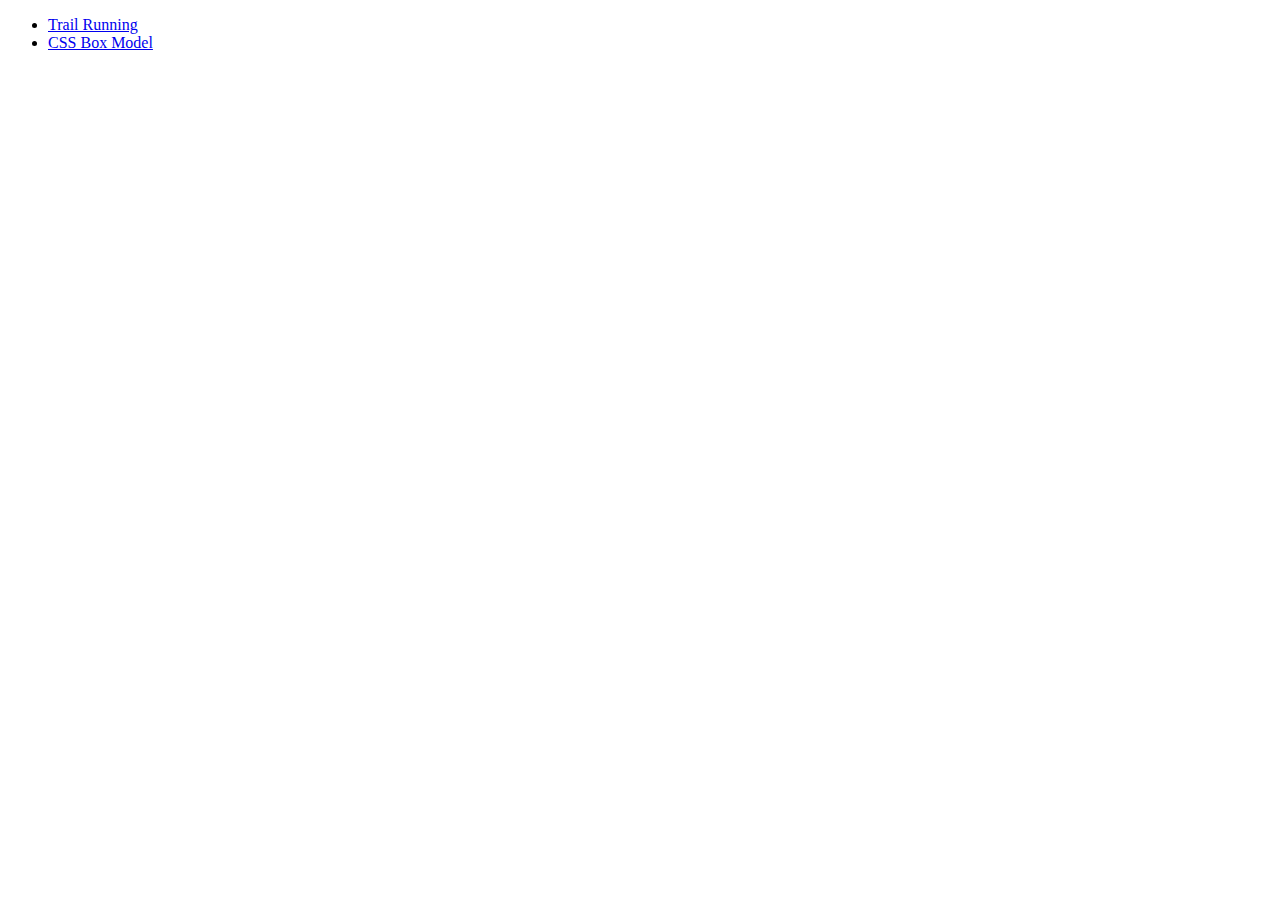
==== index.html @ c3b9946e "Add files via upload" ====
<!doctype html>
<html lang="en-US">

<head>
<meta charset="UTF-8">

<title>Index</title>

<meta name="description" content="An index page">
<meta name="keywords" content="index">
<meta name="author" content= "Melody Neil">
<meta name="viewport" content="width=device-width, initial-scale=1.0">
</head>

<body>

<ul>
    <li><a href="running.html">Trail Running</a></li>
    <li><a href="box_model.html">CSS Box Model</a></li>
</ul>
    
</body>
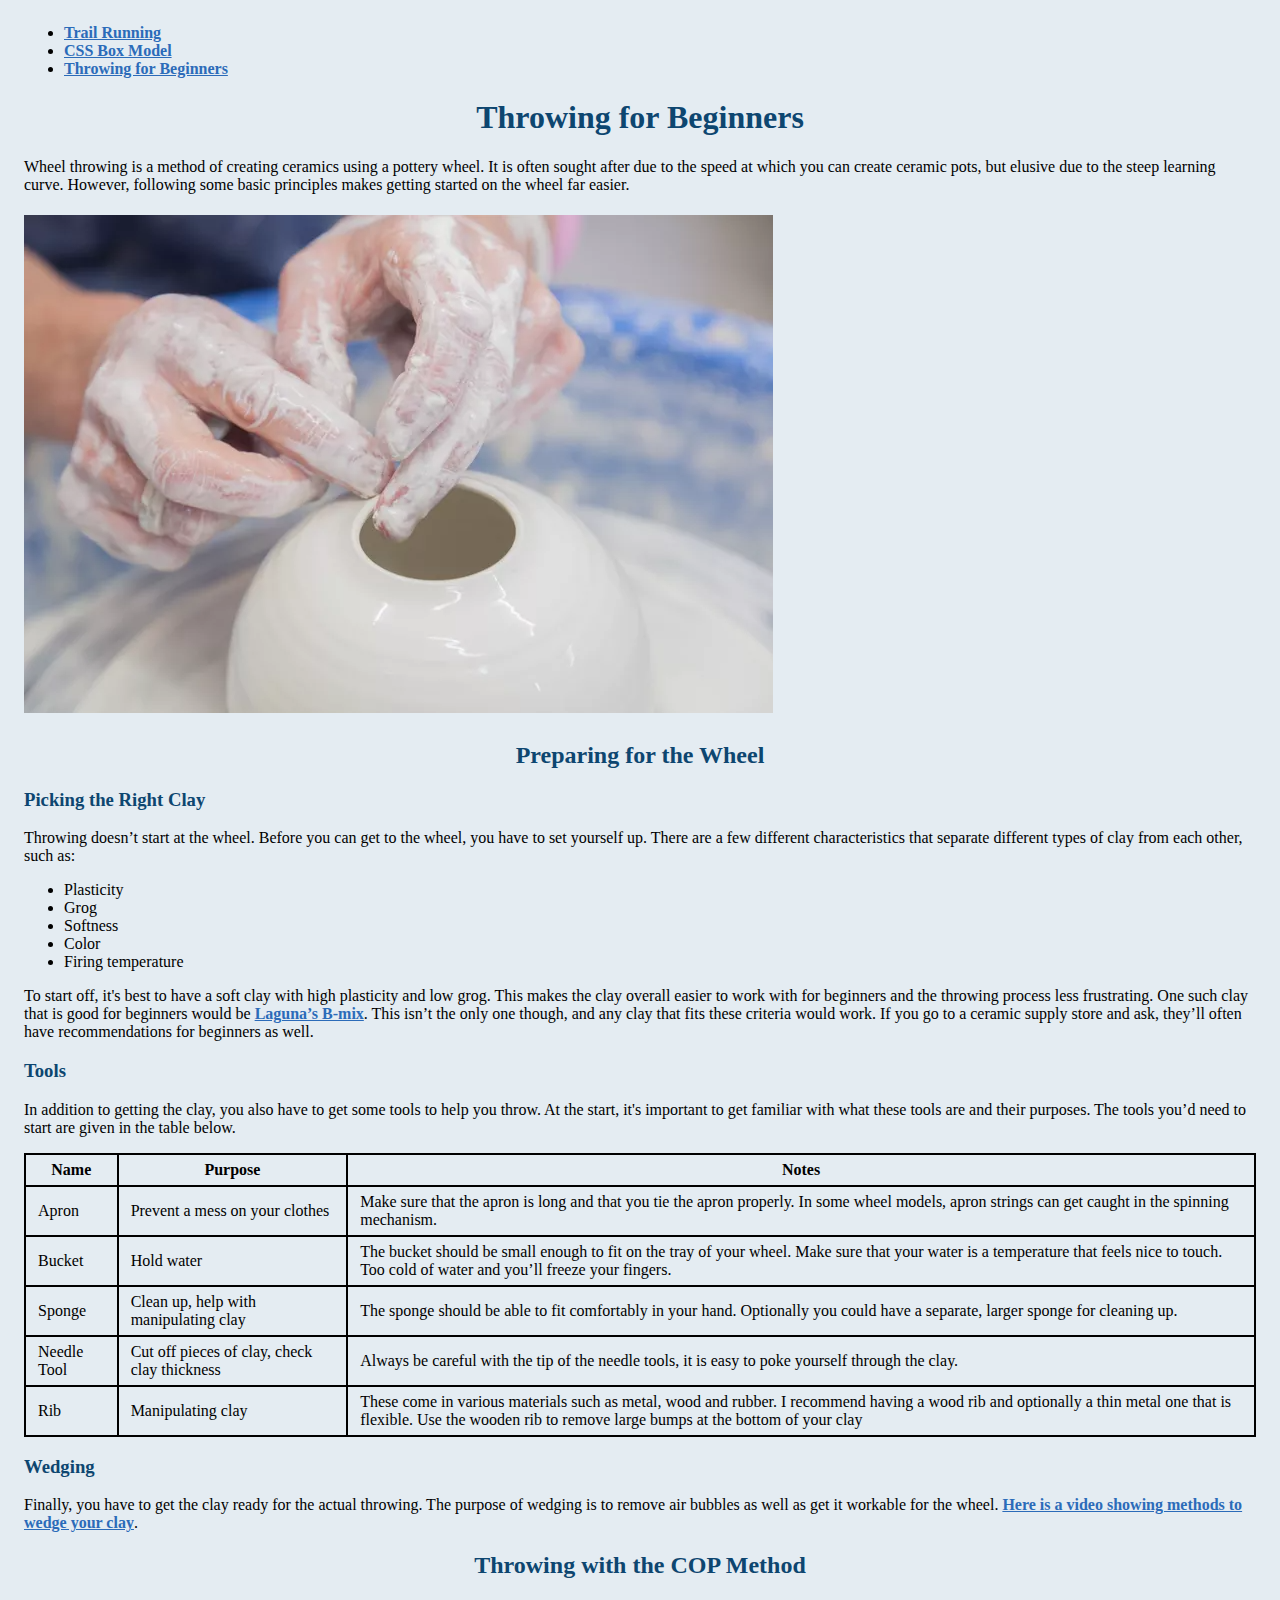
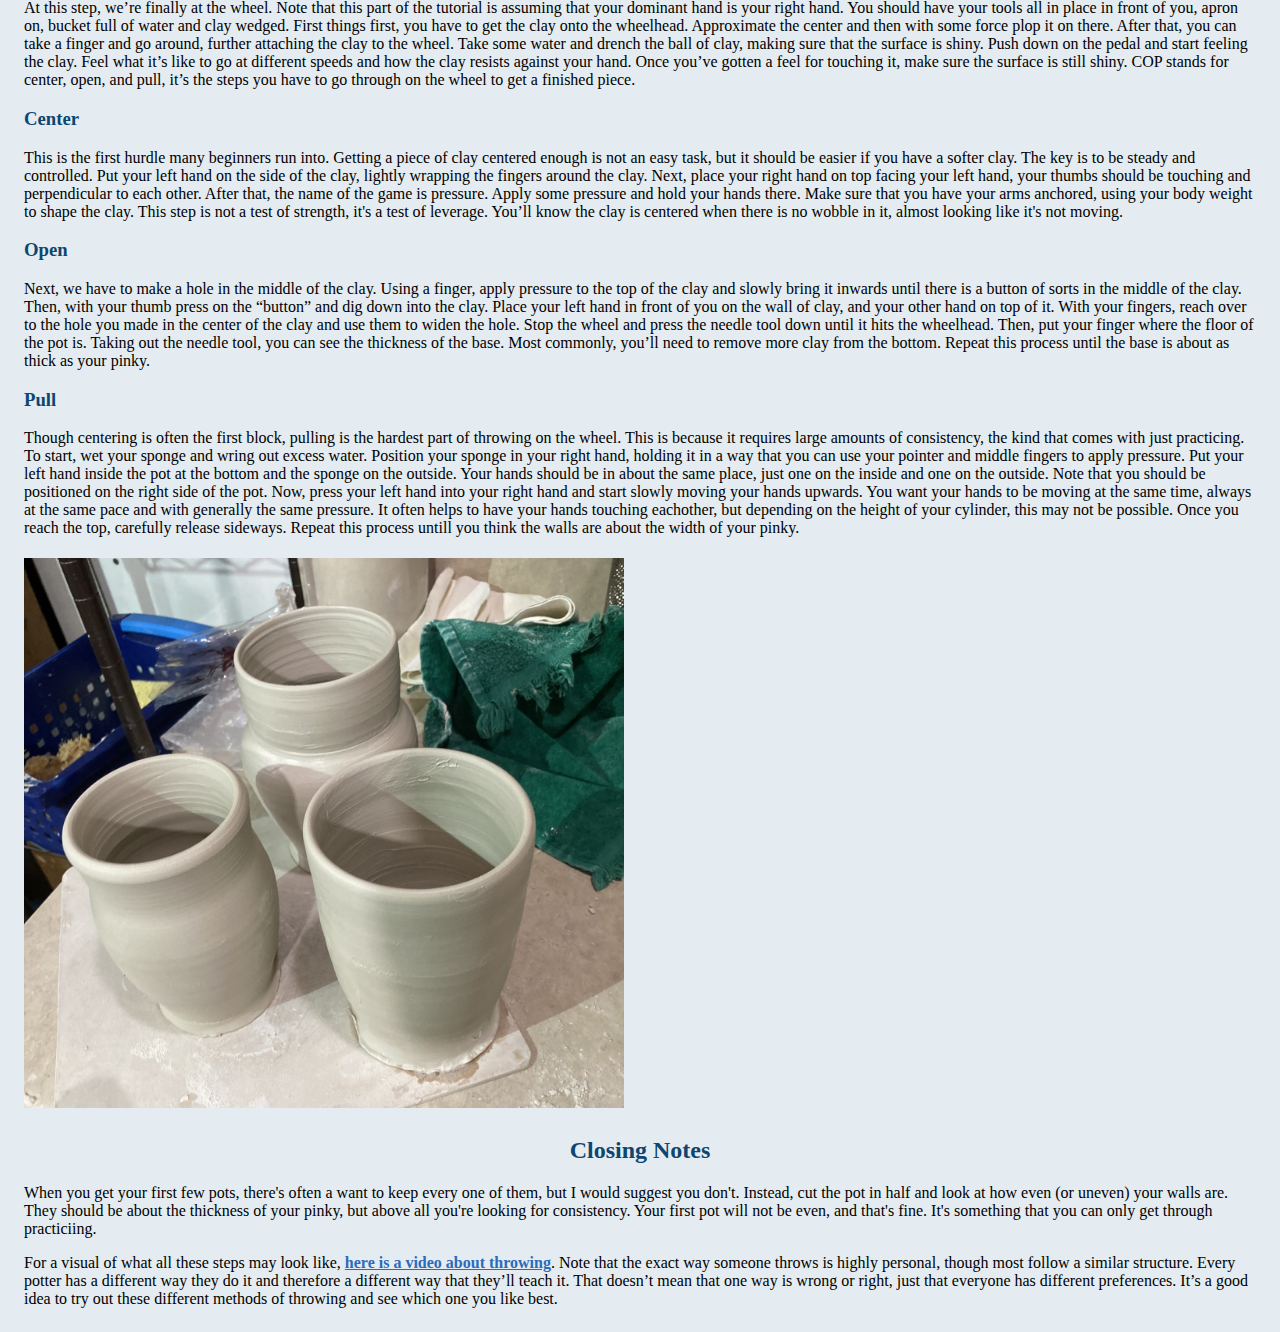
==== commit f8f8ec8e: "Add files via upload" ====
--- a/index.html
+++ b/index.html
@@ -4,12 +4,13 @@
 <head>
 <meta charset="UTF-8">
 
-<title>Index</title>
+<title>Throwing for Beginners</title>
 
-<meta name="description" content="An index page">
-<meta name="keywords" content="index">
+<meta name="description" content="A tutorial for beginners to throwing pottery on the wheel.">
+<meta name="keywords" content="throwing, wheel, pottery, clay, ceramics">
 <meta name="author" content= "Melody Neil">
 <meta name="viewport" content="width=device-width, initial-scale=1.0">
+<link rel="stylesheet" href="resources/throwing_style.css">
 </head>
 
 <body>
@@ -17,6 +18,104 @@
 <ul>
     <li><a href="running.html">Trail Running</a></li>
     <li><a href="box_model.html">CSS Box Model</a></li>
+    <li><a href="index.html">Throwing for Beginners</a></li>
 </ul>
     
+<h1>Throwing for Beginners</h1>
+
+<p>Wheel throwing is a method of creating ceramics using a pottery wheel. It is often sought after due to the speed at which you can create ceramic pots, but elusive due to the steep learning curve. However, following some basic principles makes getting started on the wheel far easier.</p>
+
+<p class="pic">
+<a href=
+"https://www.thesprucecrafts.com/what-is-throwing-on-potters-wheel-2746284">
+    <img src="resources/throwing.PNG"
+    alt="Person throwing clay on the wheel"
+    width="749" hieght="498">
+</a>
+</p>
+
+<h2>Preparing for the Wheel</h2>
+
+<h3>Picking the Right Clay</h3>
+
+<p>Throwing doesn’t start at the wheel. Before you can get to the wheel, you have to set yourself up. There are a few different characteristics that separate different types of clay from each other, such as:</p>
+
+<ul>
+    <li>Plasticity</li>
+    <li>Grog</li>
+    <li>Softness</li>
+    <li>Color</li>
+    <li>Firing temperature</li>
+</ul>
+
+<p>To start off, it's best to have a soft clay with high plasticity and low grog. This makes the clay overall easier to work with for beginners and the throwing process less frustrating. One such clay that is good for beginners would be <a href="https://www.lagunaclay.com/product-page/wc401-b-mix-5">Laguna’s B-mix</a>. This isn’t the only one though, and any clay that fits these criteria would work. If you go to a ceramic supply store and ask, they’ll often have recommendations for beginners as well.</p>
+
+<h3>Tools</h3>
+
+<p>In addition to getting the clay, you also have to get some tools to help you throw. At the start, it's important to get familiar with what these tools are and their purposes. The tools you’d need to start are given in the table below.</p>
+
+<table>
+    <tr>
+        <th>Name</th>
+        <th>Purpose</th>
+        <th>Notes</th>
+    </tr>
+    <tr>
+        <td>Apron</td>
+        <td>Prevent a mess on your clothes</td>
+        <td>Make sure that the apron is long and that you tie the apron properly. In some wheel models, apron strings can get caught in the spinning mechanism.</td>
+    <tr>
+        <td>Bucket</td>
+        <td>Hold water</td>
+        <td>The bucket should be small enough to fit on the tray of your wheel. Make sure that your water is a temperature that feels nice to touch. Too cold of water and you’ll freeze your fingers.</td>
+    </tr>
+    <tr>
+        <td>Sponge</td>
+        <td>Clean up, help with manipulating clay</td>
+        <td>The sponge should be able to fit comfortably in your hand. Optionally you could have a separate, larger sponge for cleaning up.</td>
+    </tr>
+    <tr>
+        <td>Needle Tool</td>
+        <td>Cut off pieces of clay, check clay thickness</td>
+        <td>Always be careful with the tip of the needle tools, it is easy to poke yourself through the clay.</td>
+    </tr>
+    <tr>
+        <td>Rib</td>
+        <td>Manipulating clay</td>
+        <td>These come in various materials such as metal, wood and rubber. I recommend having a wood rib and optionally a thin metal one that is flexible. Use the wooden rib to remove large bumps at the bottom of your clay</td>
+    </tr>
+</table>
+
+<h3>Wedging</h3>
+
+Finally, you have to get the clay ready for the actual throwing. The purpose of wedging is to remove air bubbles as well as get it workable for the wheel. <a href="https://www.youtube.com/watch?v=X_rDDCNB9C4">Here is a video showing methods to wedge your clay</a>.
+
+<h2>Throwing with the COP Method</h2>
+
+<p>At this step, we’re finally at the wheel. Note that this part of the tutorial is assuming that your dominant hand is your right hand. You should have your tools all in place in front of you, apron on, bucket full of water and clay wedged. First things first, you have to get the clay onto the wheelhead. Approximate the center and then with some force plop it on there. After that, you can take a finger and go around, further attaching the clay to the wheel. Take some water and drench the ball of clay, making sure that the surface is shiny. Push down on the pedal and start feeling the clay. Feel what it’s like to go at different speeds and how the clay resists against your hand. Once you’ve gotten a feel for touching it, make sure the surface is still shiny. COP stands for center, open, and pull, it’s the steps you have to go through on the wheel to get a finished piece.</p>
+
+<h3>Center</h3>
+
+<p>This is the first hurdle many beginners run into. Getting a piece of clay centered enough is not an easy task, but it should be easier if you have a softer clay. The key is to be steady and controlled. Put your left hand on the side of the clay, lightly wrapping the fingers around the clay. Next, place your right hand on top facing your left hand, your thumbs should be touching and perpendicular to each other. After that, the name of the game is pressure. Apply some pressure and hold your hands there. Make sure that you have your arms anchored, using your body weight to shape the clay. This step is not a test of strength, it's a test of leverage. You’ll know the clay is centered when there is no wobble in it, almost looking like it's not moving.</p>
+
+<h3>Open</h3>
+
+<p>Next, we have to make a hole in the middle of the clay. Using a finger, apply pressure to the top of the clay and slowly bring it inwards until there is a button of sorts in the middle of the clay. Then, with your thumb press on the “button” and dig down into the clay. Place your left hand in front of you on the wall of clay, and your other hand on top of it. With your fingers, reach over to the hole you made in the center of the clay and use them to widen the hole. Stop the wheel and press the needle tool down until it hits the wheelhead. Then, put your finger where the floor of the pot is. Taking out the needle tool, you can see the thickness of the base. Most commonly, you’ll need to remove more clay from the bottom. Repeat this process until the base is about as thick as your pinky.</p>
+
+<h3>Pull</h3>
+
+<p>Though centering is often the first block, pulling is the hardest part of throwing on the wheel. This is because it requires large amounts of consistency, the kind that comes with just practicing. To start, wet your sponge and wring out excess water. Position your sponge in your right hand, holding it in a way that you can use your pointer and middle fingers to apply pressure. Put your left hand inside the pot at the bottom and the sponge on the outside. Your hands should be in about the same place, just one on the inside and one on the outside. Note that you should be positioned on the right side of the pot. Now, press your left hand into your right hand and start slowly moving your hands upwards. You want your hands to be moving at the same time, always at the same pace and with generally the same pressure. It often helps to have your hands touching eachother, but depending on the height of your cylinder, this may not be possible. Once you reach the top, carefully release sideways. Repeat this process untill you think the walls are about the width of your pinky. </p>
+
+<p class="pic">
+<img src="resources/pots.jpeg" 
+    alt="Three thrown mugs recently taken off wheel"
+    width="600" height="550">
+</p>
+
+<h2>Closing Notes</h2>
+
+<p>When you get your first few pots, there's often a want to keep every one of them, but I would suggest you don't. Instead, cut the pot in half and look at how even (or uneven) your walls are. They should be about the thickness of your pinky, but above all you're looking for consistency. Your first pot will not be even, and that's fine. It's something that you can only get through practiciing.</p>
+
+<p>For a visual of what all these steps may look like, <a href="https://www.youtube.com/watch?v=PUAwDPUNyrs">here is a video about throwing</a>. Note that the exact way someone throws is highly personal, though most follow a similar structure. Every potter has a different way they do it and therefore a different way that they’ll teach it. That doesn’t mean that one way is wrong or right, just that everyone has different preferences. It’s a good idea to try out these different methods of throwing and see which one you like best.</p>
+
 </body>--- a/resources/throwing_style.css
+++ b/resources/throwing_style.css
@@ -0,0 +1,40 @@
+/*
+  light blue: #e4ecf2
+  dark blue: #0d4670
+  medium blue: #2B6BB9
+*/
+
+body {
+    background: #e4ecf2;
+    margin: 24px 24px;
+}
+
+h1, h2, h3 {
+    color: #0d4670;
+}
+
+h1, h2 {
+    text-align: center;
+}
+
+a {
+    color: #2B6BB9;
+    font-weight: bold;
+}
+
+a:hover {
+    color: #0d4670;
+}
+
+th, td {
+    border:black solid 2px;
+    padding: 6px 12px;
+}
+
+table {
+    border-collapse: collapse;
+}
+
+p.pic {
+    padding: 5px 0;
+}
